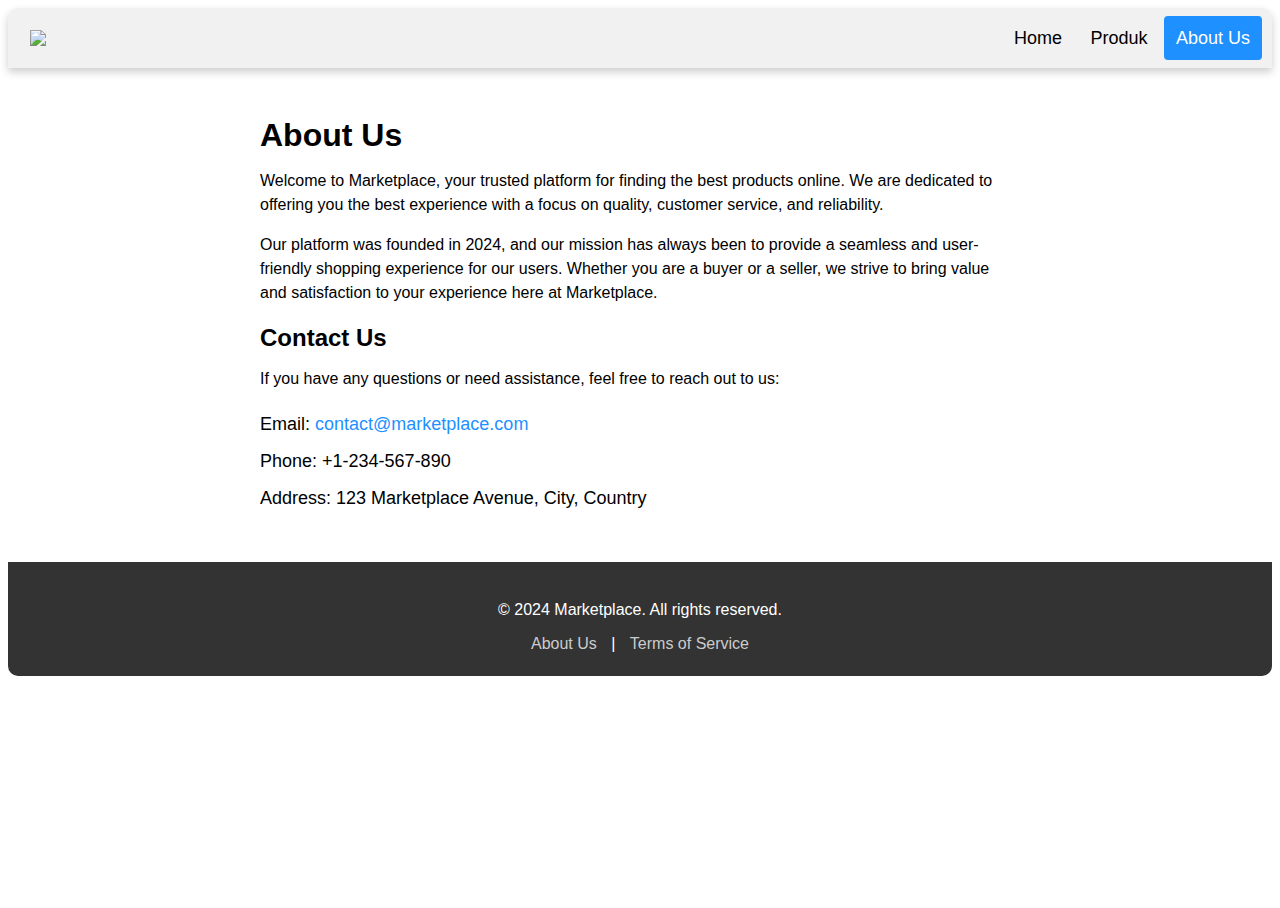
==== about.html @ 9ed4fa6a "rebuilt from scratch" ====
<!DOCTYPE html>
<html lang="en">
<head>
    <meta charset="UTF-8">
    <meta name="viewport" content="width=device-width, initial-scale=1.0">
    <title>About Us - Marketplace</title>
    <link rel="stylesheet" href="style.css">
</head>
<body class="contact">
    <div class="header">
        <a href="#"><img src="../favicon.ico"></a>
        <div class="header-menu">
            <a href="index.html">Home</a>
            <a href="produk/produk_index.html">Produk</a>
            <a class="active" href="about.html">About Us</a>
        </div>
    </div>

    <div class="container" style="text-align: left;">
        <h1>About Us</h1>
        <p>
            Welcome to Marketplace, your trusted platform for finding the best products online. We are dedicated to offering you the best experience with a focus on quality, customer service, and reliability.
        </p>
        <p>
            Our platform was founded in 2024, and our mission has always been to provide a seamless and user-friendly shopping experience for our users. Whether you are a buyer or a seller, we strive to bring value and satisfaction to your experience here at Marketplace.
        </p>
        <h2>Contact Us</h2>
        <p>If you have any questions or need assistance, feel free to reach out to us:</p>
        <ul class="contact-list">
            <li>Email: <a href="mailto:contact@marketplace.com">contact@marketplace.com</a></li>
            <li>Phone: +1-234-567-890</li>
            <li>Address: 123 Marketplace Avenue, City, Country</li>
        </ul>
    </div>

    <footer class="footer">
        <div class="footer-content">
            <p>&copy; 2024 Marketplace. All rights reserved.</p>
            <div class="footer-links">
                <a href="about.html">About Us</a> |
                <a onclick="location.href='https://www.youtube.com/watch?v=dQw4w9WgXcQ'" style="cursor: pointer;">Terms of Service</a>
            </div>
        </div>
    </footer>
</body>
</html>
---- style.css ----
/* Css Reset https://piccalil.li/blog/a-more-modern-css-reset */
 *,::after,::before{box-sizing:border-box}html{-moz-text-size-adjust:none;-webkit-text-size-adjust:none;text-size-adjust:none}blockquote,body,dd,dl,figure,h1,h2,h3,h4,p{margin-block-end:0}ol[role=list],ul[role=list]{list-style:none}body{min-height:100vh;line-height:1.5}button,h1,h2,h3,h4,input,label{line-height:1.1}h1,h2,h3,h4{text-wrap:balance}a:not([class]){text-decoration-skip-ink:auto;color:currentColor}img,picture{max-width:100%;display:block}button,input,select,textarea{font-family:inherit;font-size:inherit}textarea:not([rows]){min-height:10em}:target{scroll-margin-block:5ex}
 *{
     font-family: sans-serif;
 }
 /* Header */
 .header {
     background-color: #f1f1f1;
     padding: 10px;
     display: flex;
     justify-content: space-between;
     align-items: center;
     box-shadow: 0px 4px 8px rgba(0, 0, 0, 0.2);
     border-top-left-radius: 10px;
     border-top-right-radius: 10px ;
 }
 .header a {
     color: black;
     text-decoration: none;
     padding: 12px;
     font-size: 18px;
     border-radius: 4px;
 }
 .header a:hover {background-color: #ddd;}
 .header a.active {background-color: dodgerblue; color: white;}
 .header a.active:hover {background-color: dodgerblue;}
 @media screen and (max-width: 500px) {
    .header {
        flex-direction: row;
        align-items: center;
    }
    .header a {
        float: none;
        display: inline-block;
        text-align: left;
        padding: 10px 5px;
    }
    .header-menu {
        width: auto;
    }
    .logo img {
        display: block;
        margin: 0 auto;
    }
}
/* Footer */
  /* Footer */
  .footer {
    background-color: #333;
    color: white;
    padding: 20px;
    text-align: center;
    border-bottom-left-radius: 10px;
    border-bottom-right-radius: 10px ;
}
.footer-content {
    max-width: 800px;
    margin: 0 auto;
}
.footer-links {
    margin-top: 10px;
}
.footer-links a {
    color: #ccc;
    text-decoration: none;
    margin: 10px;
}
.footer-links a:hover {
    color: white;
}
 /* Main page */
 .hero {
    background: linear-gradient(rgba(157, 83, 88, 0.5), rgba(157, 83, 88, 0.5)), url('assets/bocy.jpg') no-repeat center center/cover;
    background-color: rgba(157, 83, 88, 0.6);
    height: 100vh;
    display: flex;
    align-items: center;
    justify-content: center;
    padding: 0;
    margin: 0;
    overflow: hidden;
    color: white;

}
.hero-content {
    max-width: 600px;
    background-color: rgba(0, 0, 0, 0.5);
    padding: 20px;
    border-radius: 10px;
    display: flex;
    flex-direction: column;
    align-items: stretch;
    text-align: center;
}
.hero-content .btn{
    display: grid;
    justify-content: center;
    align-items: center;
}
.hero h1 {
    font-size: 48px;
    margin-bottom: 10px;
}
.hero p {
    font-size: 20px;
}
/* the tombol'z */
.btn {
    background-color: dodgerblue;
    color: white;
    padding: 12px 24px;
    font-size: 18px;
    border: none;
    border-radius: 5px;
    cursor: pointer;
    transition: background-color 0.3s, transform 0.3s;
}
.btn:hover {
    background-color: #45a049;
    transform: scale(1.05);
}
/* tombol beda page */
.btn--hero {
margin-top: 10px;
}
.btn--primary{
    background-color: #007bff;
    transition: background-color 0.1s ease;
}
.btn--primary:hover{
    background-color: #0056b3;
}
.btn--sold{
    background-color: grey;
    cursor: not-allowed;
    transform: none;
}
.btn--sold:hover{
    background-color: grey;
    transform: none;
}
/* Prodcytjt Index grid */
.product-grid {
    display: grid;
    grid-template-columns: repeat(auto-fill, minmax(250px, 1fr));
    gap: 20px;
    padding: 20px;
}
.product-card {
    padding: 15px;
    border: 1px solid #ddd;
    border-radius: 5px;
    box-shadow: 0px 4px 8px rgba(0, 0, 0, 0.1);
    flex-direction: column;
    display: flex;
    text-align: center;
    align-items: center;
}
.product-description{
    overflow: scroll;
    max-height: 100px;
    flex: 1;
    margin: 0;
}
.product-description::-webkit-scrollbar {
    display: none;
  }
  /* Contact Section */
        .container {
            max-width: 800px;
            margin: 50px auto;
            padding: 0 20px;
        }
        .contact-list {
            list-style: none;
            padding: 0;
            margin: 20px 0;
        }
        .contact-list li {
            margin-bottom: 10px;
            font-size: 18px;
        }
        .contact-list a {
            color: dodgerblue;
            text-decoration: none;
        }
        .contact-list a:hover {
            text-decoration: underline;
        }
        /* Halaman Produk */
/* Container Styling */
.produk {
    display: flex;
    gap: 20px;
    align-items: center;
    padding: 20px;
    max-width: 100vw;
    justify-content: space-evenly;
}

/* Image container styling */
.img-produk {
    flex: 1;
    width: 20vw;
    max-width: 20vw;
}

.img-produk img {
    width: 100%;
    height: auto;
    border-radius: 10px;
}

/* Product details styling */
.desc-title-produk {
    flex: 1;
    display: flex;
    flex-direction: column;
    justify-content: flex-start;
    max-width: 50vw;
}

.desc-title-produk p {
    margin-bottom: 15px;
}
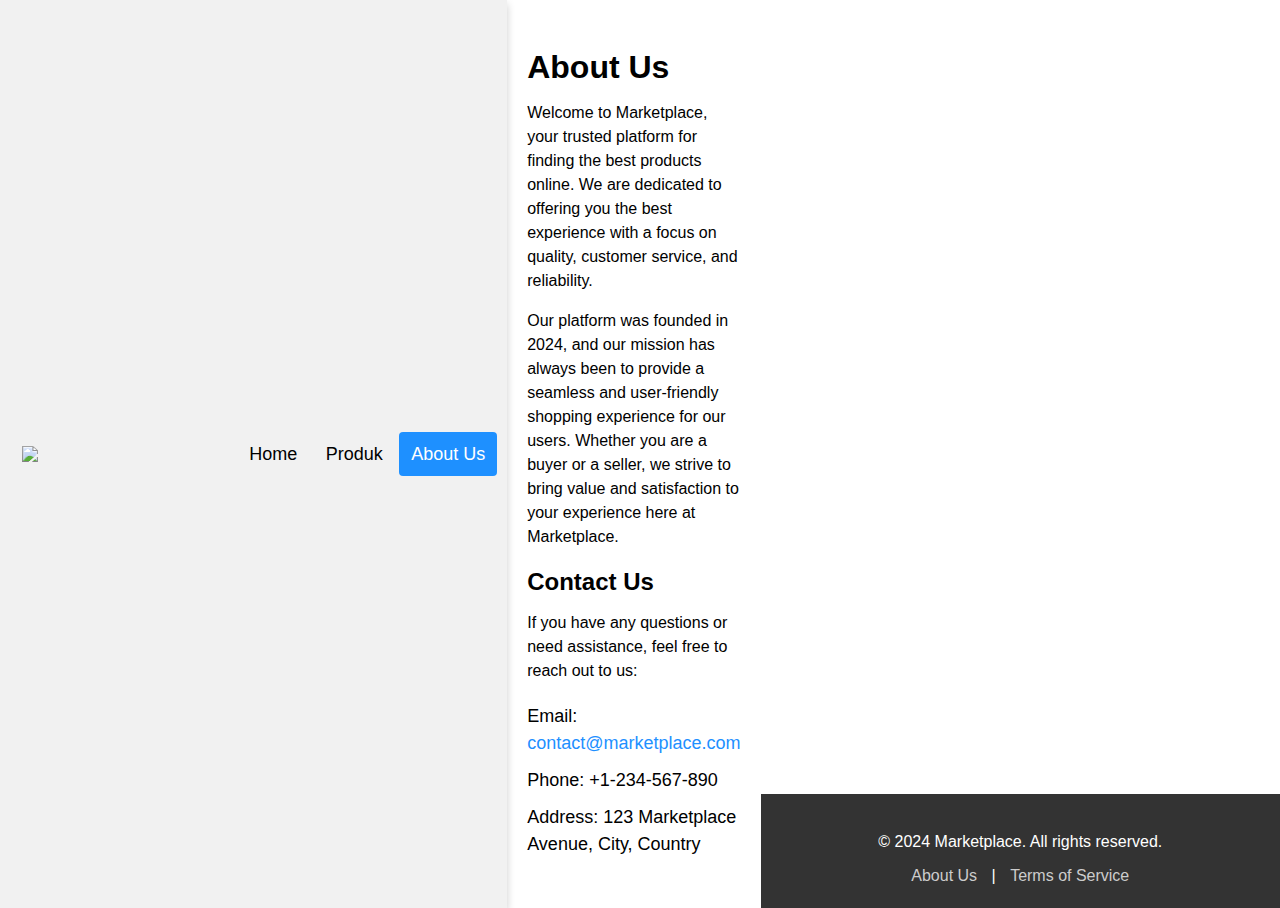
==== commit 775f2b22: "footer fix" ====
--- a/about.html
+++ b/about.html
@@ -5,10 +5,11 @@
     <meta name="viewport" content="width=device-width, initial-scale=1.0">
     <title>About Us - Marketplace</title>
     <link rel="stylesheet" href="style.css">
+    <link rel="icon" type="image/x-icon" href="assets/favicon.ico">
 </head>
 <body class="contact">
     <div class="header">
-        <a href="#"><img src="../favicon.ico"></a>
+        <a href="#"><img src="assets/favicon.ico"></a>
         <div class="header-menu">
             <a href="index.html">Home</a>
             <a href="produk/produk_index.html">Produk</a>
@@ -16,22 +17,24 @@
         </div>
     </div>
 
-    <div class="container" style="text-align: left;">
-        <h1>About Us</h1>
-        <p>
-            Welcome to Marketplace, your trusted platform for finding the best products online. We are dedicated to offering you the best experience with a focus on quality, customer service, and reliability.
-        </p>
-        <p>
-            Our platform was founded in 2024, and our mission has always been to provide a seamless and user-friendly shopping experience for our users. Whether you are a buyer or a seller, we strive to bring value and satisfaction to your experience here at Marketplace.
-        </p>
-        <h2>Contact Us</h2>
-        <p>If you have any questions or need assistance, feel free to reach out to us:</p>
-        <ul class="contact-list">
-            <li>Email: <a href="mailto:contact@marketplace.com">contact@marketplace.com</a></li>
-            <li>Phone: +1-234-567-890</li>
-            <li>Address: 123 Marketplace Avenue, City, Country</li>
-        </ul>
-    </div>
+    <main>
+        <div class="container" style="text-align: left;">
+            <h1>About Us</h1>
+            <p>
+                Welcome to Marketplace, your trusted platform for finding the best products online. We are dedicated to offering you the best experience with a focus on quality, customer service, and reliability.
+            </p>
+            <p>
+                Our platform was founded in 2024, and our mission has always been to provide a seamless and user-friendly shopping experience for our users. Whether you are a buyer or a seller, we strive to bring value and satisfaction to your experience here at Marketplace.
+            </p>
+            <h2>Contact Us</h2>
+            <p>If you have any questions or need assistance, feel free to reach out to us:</p>
+            <ul class="contact-list">
+                <li>Email: <a href="mailto:contact@marketplace.com">contact@marketplace.com</a></li>
+                <li>Phone: +1-234-567-890</li>
+                <li>Address: 123 Marketplace Avenue, City, Country</li>
+            </ul>
+        </div>
+    </main>
 
     <footer class="footer">
         <div class="footer-content">
--- a/style.css
+++ b/style.css
@@ -1,8 +1,19 @@
  /* Css Reset https://piccalil.li/blog/a-more-modern-css-reset */
- *,::after,::before{box-sizing:border-box}html{-moz-text-size-adjust:none;-webkit-text-size-adjust:none;text-size-adjust:none}blockquote,body,dd,dl,figure,h1,h2,h3,h4,p{margin-block-end:0}ol[role=list],ul[role=list]{list-style:none}body{min-height:100vh;line-height:1.5}button,h1,h2,h3,h4,input,label{line-height:1.1}h1,h2,h3,h4{text-wrap:balance}a:not([class]){text-decoration-skip-ink:auto;color:currentColor}img,picture{max-width:100%;display:block}button,input,select,textarea{font-family:inherit;font-size:inherit}textarea:not([rows]){min-height:10em}:target{scroll-margin-block:5ex}
- *{
-     font-family: sans-serif;
- }
+*,::after,::before{box-sizing:border-box}html{-moz-text-size-adjust:none;-webkit-text-size-adjust:none;text-size-adjust:none}blockquote,body,dd,dl,figure,h1,h2,h3,h4,p{margin-block-end:0}ol[role=list],ul[role=list]{list-style:none}body{min-height:100vh;line-height:1.5}button,h1,h2,h3,h4,input,label{line-height:1.1}h1,h2,h3,h4{text-wrap:balance}a:not([class]){text-decoration-skip-ink:auto;color:currentColor}img,picture{max-width:100%;display:block}button,input,select,textarea{font-family:inherit;font-size:inherit}textarea:not([rows]){min-height:10em}:target{scroll-margin-block:5ex}
+*{
+    font-family: sans-serif;
+}
+body, html {
+    margin: 0;
+    padding: 0;
+    width: 100%;
+    min-height: 100vh;
+    display: flex;
+    flex-direction: row;
+}
+main {
+    flex: 1;
+}
  /* Header */
  .header {
      background-color: #f1f1f1;
@@ -11,8 +22,9 @@
      justify-content: space-between;
      align-items: center;
      box-shadow: 0px 4px 8px rgba(0, 0, 0, 0.2);
-     border-top-left-radius: 10px;
-     border-top-right-radius: 10px ;
+     margin: 0;
+     border-radius: 0;
+     width: 100%;
  }
  .header a {
      color: black;
@@ -50,8 +62,10 @@
     color: white;
     padding: 20px;
     text-align: center;
-    border-bottom-left-radius: 10px;
-    border-bottom-right-radius: 10px ;
+    margin: 0;
+    border-radius: 0;
+    width: 100%;
+    margin-top: auto;
 }
 .footer-content {
     max-width: 800px;
@@ -201,8 +215,7 @@
 /* Image container styling */
 .img-produk {
     flex: 1;
-    width: 20vw;
-    max-width: 20vw;
+    max-width: 40vw;
 }
 
 .img-produk img {
@@ -222,4 +235,15 @@
 
 .desc-title-produk p {
     margin-bottom: 15px;
+}
+@media (max-width: 500px) {
+    .produk {
+        flex-direction: column;
+    }
+    .img-produk,
+    .desc-title-produk {
+        width: 80vw;
+        max-width: 80vw;
+        text-align: center;
+    }
 }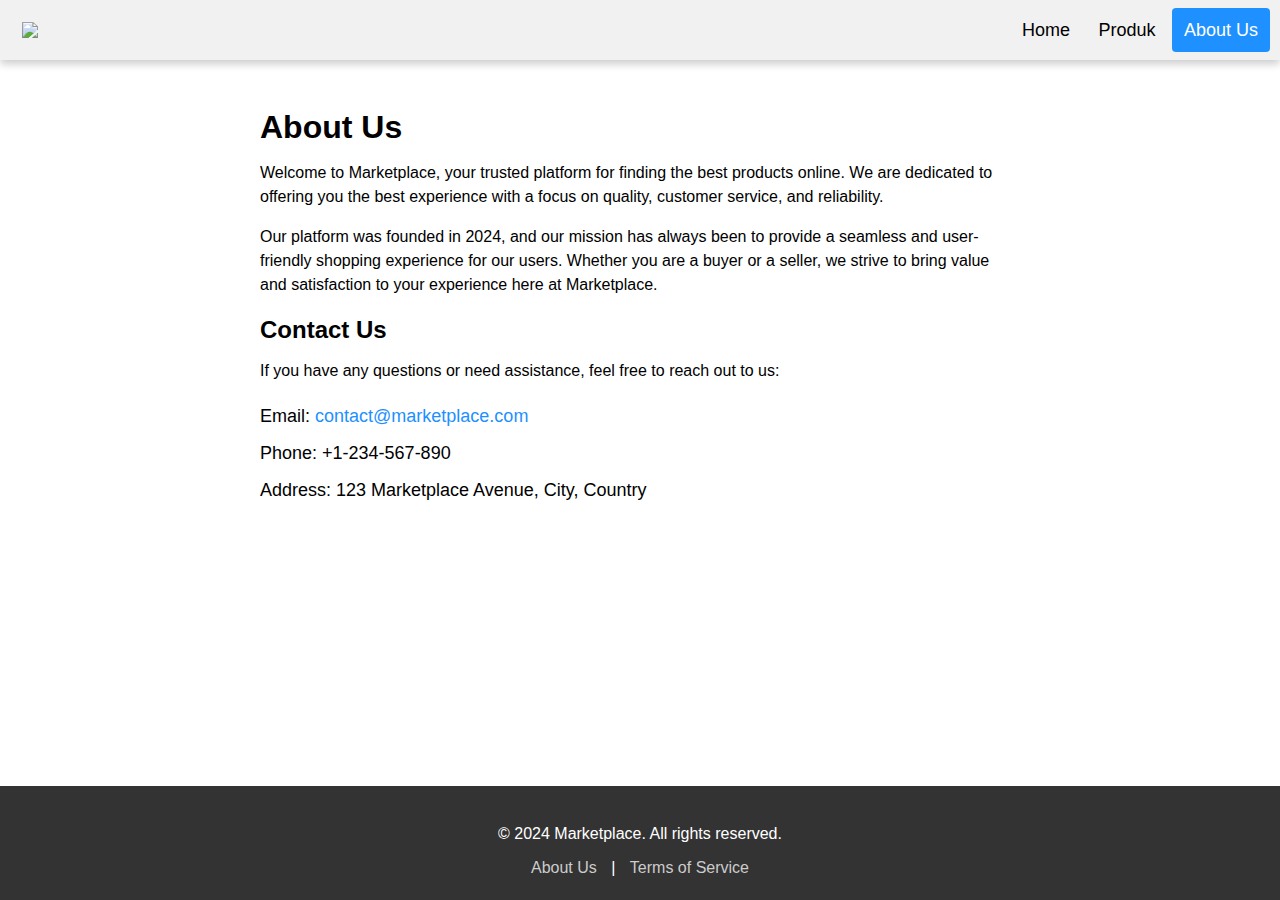
==== commit 493a72ce: "always link favicon to index" ====
--- a/about.html
+++ b/about.html
@@ -9,7 +9,7 @@
 </head>
 <body class="contact">
     <div class="header">
-        <a href="#"><img src="assets/favicon.ico"></a>
+        <a href="index.html"><img src="assets/favicon.ico"></a>
         <div class="header-menu">
             <a href="index.html">Home</a>
             <a href="produk/produk_index.html">Produk</a>
--- a/style.css
+++ b/style.css
@@ -9,7 +9,7 @@
     width: 100%;
     min-height: 100vh;
     display: flex;
-    flex-direction: row;
+    flex-direction: column;
 }
 main {
     flex: 1;
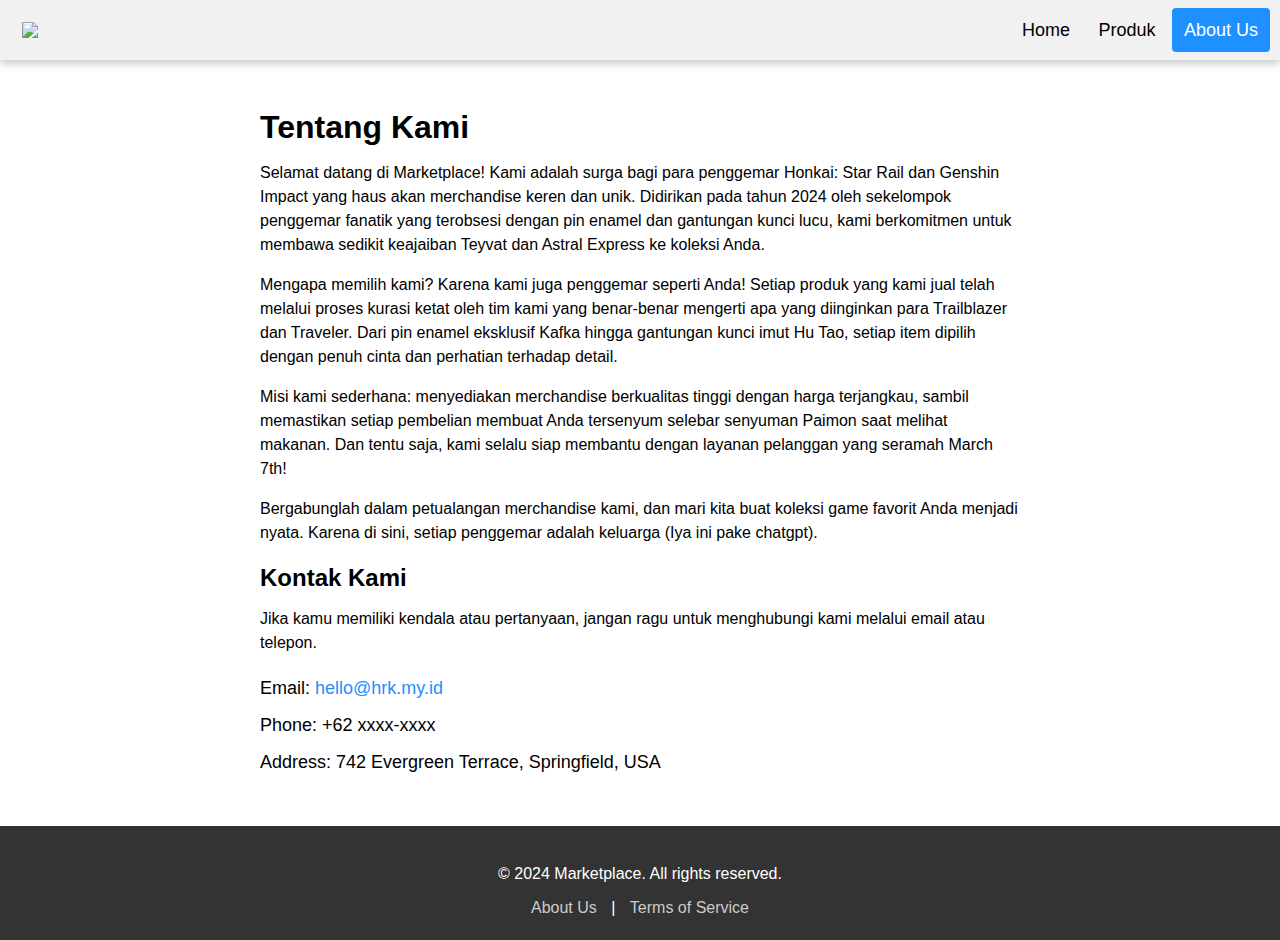
==== commit 0c5043d0: "add content" ====
--- a/about.html
+++ b/about.html
@@ -19,19 +19,29 @@
 
     <main>
         <div class="container" style="text-align: left;">
-            <h1>About Us</h1>
-            <p>
-                Welcome to Marketplace, your trusted platform for finding the best products online. We are dedicated to offering you the best experience with a focus on quality, customer service, and reliability.
-            </p>
-            <p>
-                Our platform was founded in 2024, and our mission has always been to provide a seamless and user-friendly shopping experience for our users. Whether you are a buyer or a seller, we strive to bring value and satisfaction to your experience here at Marketplace.
-            </p>
-            <h2>Contact Us</h2>
-            <p>If you have any questions or need assistance, feel free to reach out to us:</p>
+            <div class="about-content">
+                <h1>Tentang Kami</h1>
+                <div class="about-text">
+                    <p>
+                        Selamat datang di Marketplace! Kami adalah surga bagi para penggemar Honkai: Star Rail dan Genshin Impact yang haus akan merchandise keren dan unik. Didirikan pada tahun 2024 oleh sekelompok penggemar fanatik yang terobsesi dengan pin enamel dan gantungan kunci lucu, kami berkomitmen untuk membawa sedikit keajaiban Teyvat dan Astral Express ke koleksi Anda.
+                    </p>
+                    <p>
+                        Mengapa memilih kami? Karena kami juga penggemar seperti Anda! Setiap produk yang kami jual telah melalui proses kurasi ketat oleh tim kami yang benar-benar mengerti apa yang diinginkan para Trailblazer dan Traveler. Dari pin enamel eksklusif Kafka hingga gantungan kunci imut Hu Tao, setiap item dipilih dengan penuh cinta dan perhatian terhadap detail.
+                    </p>
+                    <p>
+                        Misi kami sederhana: menyediakan merchandise berkualitas tinggi dengan harga terjangkau, sambil memastikan setiap pembelian membuat Anda tersenyum selebar senyuman Paimon saat melihat makanan. Dan tentu saja, kami selalu siap membantu dengan layanan pelanggan yang seramah March 7th!
+                    </p>
+                    <p>
+                        Bergabunglah dalam petualangan merchandise kami, dan mari kita buat koleksi game favorit Anda menjadi nyata. Karena di sini, setiap penggemar adalah keluarga (Iya ini pake chatgpt).
+                    </p>
+                </div>
+            </div>
+            <h2>Kontak Kami</h2>
+            <p>Jika kamu memiliki kendala atau pertanyaan, jangan ragu untuk menghubungi kami melalui email atau telepon.</p>
             <ul class="contact-list">
-                <li>Email: <a href="mailto:contact@marketplace.com">contact@marketplace.com</a></li>
-                <li>Phone: +1-234-567-890</li>
-                <li>Address: 123 Marketplace Avenue, City, Country</li>
+                <li>Email: <a href="mailto:hello@hrk.my.id">hello@hrk.my.id</a></li>
+                <li>Phone: +62 xxxx-xxxx</li>
+                <li>Address: 742 Evergreen Terrace, Springfield, USA</li>
             </ul>
         </div>
     </main>
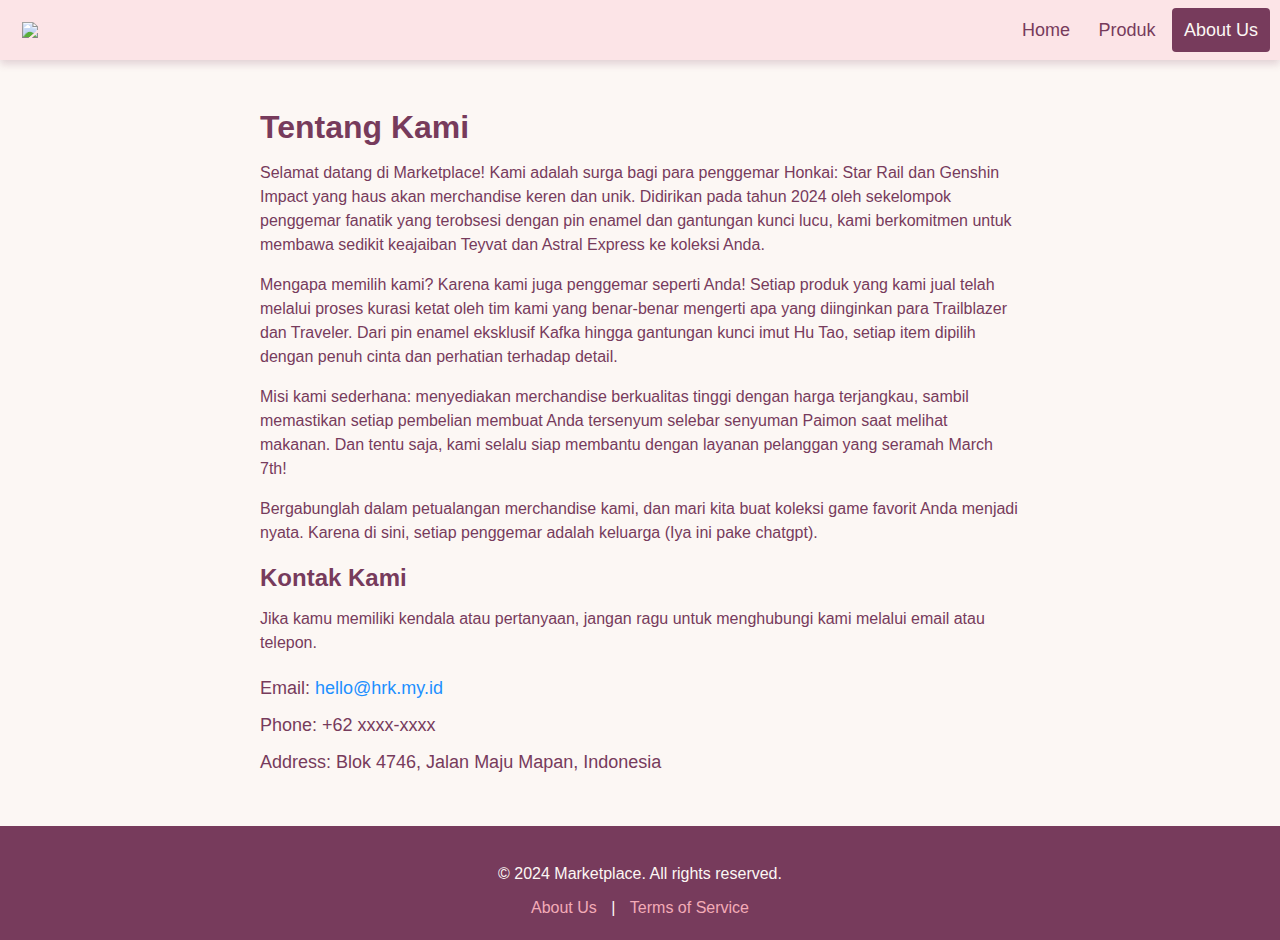
==== commit bf01d392: "ganti alamat" ====
--- a/about.html
+++ b/about.html
@@ -41,7 +41,7 @@
             <ul class="contact-list">
                 <li>Email: <a href="mailto:hello@hrk.my.id">hello@hrk.my.id</a></li>
                 <li>Phone: +62 xxxx-xxxx</li>
-                <li>Address: 742 Evergreen Terrace, Springfield, USA</li>
+                <li>Address: Blok 4746, Jalan Maju Mapan, Indonesia</li>
             </ul>
         </div>
     </main>
--- a/style.css
+++ b/style.css
@@ -1,5 +1,19 @@
  /* Css Reset https://piccalil.li/blog/a-more-modern-css-reset */
 *,::after,::before{box-sizing:border-box}html{-moz-text-size-adjust:none;-webkit-text-size-adjust:none;text-size-adjust:none}blockquote,body,dd,dl,figure,h1,h2,h3,h4,p{margin-block-end:0}ol[role=list],ul[role=list]{list-style:none}body{min-height:100vh;line-height:1.5}button,h1,h2,h3,h4,input,label{line-height:1.1}h1,h2,h3,h4{text-wrap:balance}a:not([class]){text-decoration-skip-ink:auto;color:currentColor}img,picture{max-width:100%;display:block}button,input,select,textarea{font-family:inherit;font-size:inherit}textarea:not([rows]){min-height:10em}:target{scroll-margin-block:5ex}
+
+:root {
+    --misty-rose: #FCE4E7ff;
+    --china-rose: #A9627Cff;
+    --tea-rose-red: #F5CBCBff;
+    --mountbatten-pink: #AA7491ff;
+    --cherry-blossom-pink: #F3ABB7ff;
+    --puce: #CE919Eff;
+    --china-rose-2: #995D7Cff;
+    --isabelline: #FCF7F4ff;
+    --rosy-brown: #CFA6A8ff;
+    --quinacridone-magenta: #773B5Cff;
+}
+
 *{
     font-family: sans-serif;
 }
@@ -10,32 +24,33 @@
     min-height: 100vh;
     display: flex;
     flex-direction: column;
+    background-color: var(--isabelline);
+    color: var(--quinacridone-magenta);
 }
 main {
     flex: 1;
 }
  /* Header */
  .header {
-     background-color: #f1f1f1;
+     background-color: var(--misty-rose);
      padding: 10px;
      display: flex;
      justify-content: space-between;
      align-items: center;
-     box-shadow: 0px 4px 8px rgba(0, 0, 0, 0.2);
-     margin: 0;
+     box-shadow: 0px 4px 8px rgba(119, 59, 92, 0.2);
      border-radius: 0;
      width: 100%;
- }
+}
  .header a {
-     color: black;
+     color: var(--quinacridone-magenta);
      text-decoration: none;
      padding: 12px;
      font-size: 18px;
      border-radius: 4px;
- }
- .header a:hover {background-color: #ddd;}
- .header a.active {background-color: dodgerblue; color: white;}
- .header a.active:hover {background-color: dodgerblue;}
+}
+ .header a:hover {background-color: var(--tea-rose-red);}
+ .header a.active {background-color: var(--quinacridone-magenta); color: var(--isabelline);}
+ .header a.active:hover {background-color: var(--china-rose-2);}
  @media screen and (max-width: 500px) {
     .header {
         flex-direction: row;
@@ -58,8 +73,8 @@
 /* Footer */
   /* Footer */
   .footer {
-    background-color: #333;
-    color: white;
+    background-color: var(--quinacridone-magenta);
+    color: var(--isabelline);
     padding: 20px;
     text-align: center;
     margin: 0;
@@ -75,82 +90,106 @@
     margin-top: 10px;
 }
 .footer-links a {
-    color: #ccc;
+    color: var(--cherry-blossom-pink);
     text-decoration: none;
     margin: 10px;
 }
 .footer-links a:hover {
-    color: white;
+    color: var(--isabelline);
 }
  /* Main page */
  .hero {
-    background: linear-gradient(rgba(157, 83, 88, 0.5), rgba(157, 83, 88, 0.5)), url('assets/bocy.jpg') no-repeat center center/cover;
-    background-color: rgba(157, 83, 88, 0.6);
+    position: relative;
     height: 100vh;
+    width: 100%;
+    overflow: hidden;
     display: flex;
     align-items: center;
     justify-content: center;
-    padding: 0;
-    margin: 0;
-    overflow: hidden;
-    color: white;
-
+}
+
+.hero-image {
+    position: absolute;
+    top: 0;
+    left: 0;
+    width: 100%;
+    height: 100%;
+    object-fit: cover;
+    filter: brightness(0.7);
+}
+
+.hero::before {
+    content: "";
+    position: absolute;
+    top: 0;
+    left: 0;
+    width: 100%;
+    height: 100%;
+    background: linear-gradient(rgba(119, 59, 92, 0.7), rgba(119, 59, 92, 0.7));
+    z-index: -1;
 }
 .hero-content {
-    max-width: 600px;
-    background-color: rgba(0, 0, 0, 0.5);
+    position: absolute;
+    top: 50%;
+    left: 50%;
+    transform: translate(-50%, -50%);
+    text-align: center;
+    background-color: rgba(252, 247, 244, 0.9);
     padding: 20px;
     border-radius: 10px;
     display: flex;
     flex-direction: column;
     align-items: stretch;
-    text-align: center;
-}
-.hero-content .btn{
-    display: grid;
-    justify-content: center;
+    max-width: 600px;
+    width: 90%;
     align-items: center;
 }
 .hero h1 {
     font-size: 48px;
     margin-bottom: 10px;
+    color: var(--quinacridone-magenta);
 }
 .hero p {
     font-size: 20px;
+    color: var(--china-rose-2);
 }
 /* the tombol'z */
 .btn {
-    background-color: dodgerblue;
-    color: white;
+    background-color: var(--quinacridone-magenta);
+    color: var(--isabelline);
     padding: 12px 24px;
     font-size: 18px;
     border: none;
     border-radius: 5px;
     cursor: pointer;
-    transition: background-color 0.3s, transform 0.3s;
+    transition: all 0.3s ease;
 }
 .btn:hover {
-    background-color: #45a049;
+    background-color: var(--china-rose-2);
     transform: scale(1.05);
 }
 /* tombol beda page */
 .btn--hero {
 margin-top: 10px;
+text-decoration: none;
 }
 .btn--primary{
-    background-color: #007bff;
+    background-color: var(--quinacridone-magenta);
+    color: var(--isabelline);
     transition: background-color 0.1s ease;
+    text-decoration: none;
 }
 .btn--primary:hover{
-    background-color: #0056b3;
+    background-color: var(--china-rose-2);
 }
 .btn--sold{
-    background-color: grey;
+    background-color: var(--rosy-brown);
     cursor: not-allowed;
     transform: none;
+    color: var(--isabelline);
 }
 .btn--sold:hover{
-    background-color: grey;
+    background-color: var(--rosy-brown);
     transform: none;
 }
 /* Prodcytjt Index grid */
@@ -162,13 +201,19 @@
 }
 .product-card {
     padding: 15px;
-    border: 1px solid #ddd;
+    border: 1px solid var(--tea-rose-red);
     border-radius: 5px;
-    box-shadow: 0px 4px 8px rgba(0, 0, 0, 0.1);
+    box-shadow: 0px 4px 8px rgba(119, 59, 92, 0.1);
     flex-direction: column;
     display: flex;
     text-align: center;
-    align-items: center;
+    height: 100%;
+    background-color: var(--isabelline);
+    transition: transform 0.3s ease, box-shadow 0.3s ease;
+}
+.product-card:hover {
+    transform: translateY(-5px);
+    box-shadow: 0 5px 15px rgba(119, 59, 92, 0.2);
 }
 .product-description{
     overflow: scroll;
@@ -246,4 +291,25 @@
         max-width: 80vw;
         text-align: center;
     }
+}
+
+img {
+    max-width: 100%;
+    height: auto;
+    display: block;
+    object-fit: contain;
+}
+
+.img-produk img {
+    width: 100%;
+    height: auto;
+    max-width: 600px;
+    object-fit: contain;
+}
+
+.product-card img {
+    width: 100%;
+    height: auto;
+    max-width: 300px;
+    object-fit: contain;
 }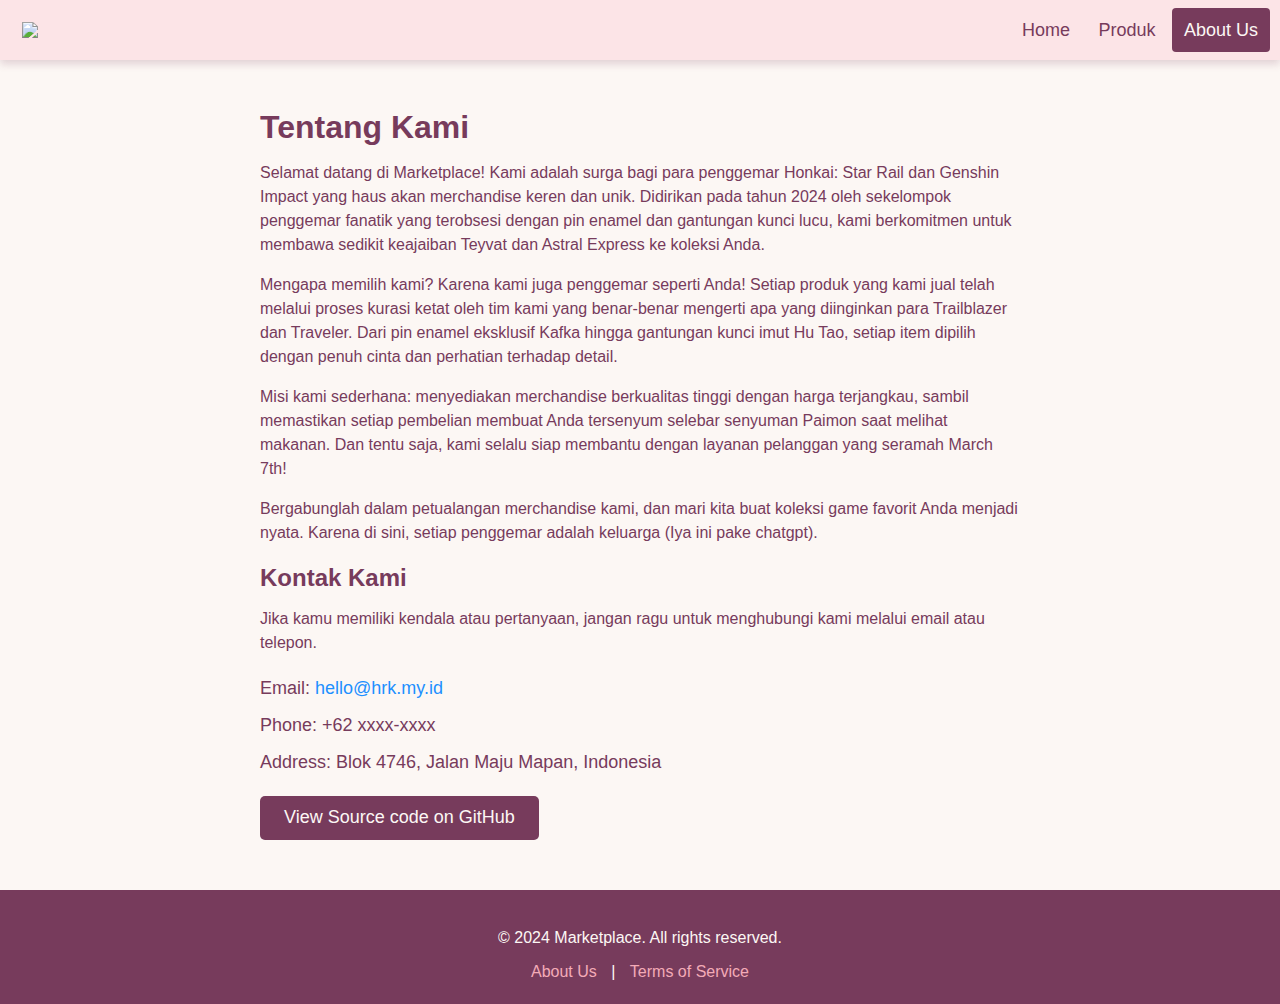
==== commit 5d45f6be: "last commit i hope" ====
--- a/about.html
+++ b/about.html
@@ -43,6 +43,7 @@
                 <li>Phone: +62 xxxx-xxxx</li>
                 <li>Address: Blok 4746, Jalan Maju Mapan, Indonesia</li>
             </ul>
+            <button class="btn btn--primary" onclick="location.href='https://github.com/hfzrk/marketplace-akhir'">View Source code on GitHub</button>
         </div>
     </main>
 
--- a/style.css
+++ b/style.css
@@ -13,7 +13,6 @@
     --rosy-brown: #CFA6A8ff;
     --quinacridone-magenta: #773B5Cff;
 }
-
 *{
     font-family: sans-serif;
 }
@@ -31,27 +30,27 @@
     flex: 1;
 }
  /* Header */
- .header {
-     background-color: var(--misty-rose);
-     padding: 10px;
-     display: flex;
-     justify-content: space-between;
-     align-items: center;
-     box-shadow: 0px 4px 8px rgba(119, 59, 92, 0.2);
-     border-radius: 0;
-     width: 100%;
-}
- .header a {
-     color: var(--quinacridone-magenta);
-     text-decoration: none;
-     padding: 12px;
-     font-size: 18px;
-     border-radius: 4px;
-}
- .header a:hover {background-color: var(--tea-rose-red);}
- .header a.active {background-color: var(--quinacridone-magenta); color: var(--isabelline);}
- .header a.active:hover {background-color: var(--china-rose-2);}
- @media screen and (max-width: 500px) {
+.header {
+    background-color: var(--misty-rose);
+    padding: 10px;
+    display: flex;
+    justify-content: space-between;
+    align-items: center;
+    box-shadow: 0px 4px 8px rgba(119, 59, 92, 0.2);
+    border-radius: 0;
+width: 100%;
+}
+.header a {
+    color: var(--quinacridone-magenta);
+    text-decoration: none;
+    padding: 12px;
+    font-size: 18px;
+    border-radius: 4px;
+}
+.header a:hover {background-color: var(--tea-rose-red);}
+.header a.active {background-color: var(--quinacridone-magenta); color: var(--isabelline);}
+.header a.active:hover {background-color: var(--china-rose-2);}
+@media screen and (max-width: 500px) {
     .header {
         flex-direction: row;
         align-items: center;
@@ -72,7 +71,7 @@
 }
 /* Footer */
   /* Footer */
-  .footer {
+.footer {
     background-color: var(--quinacridone-magenta);
     color: var(--isabelline);
     padding: 20px;
@@ -98,7 +97,7 @@
     color: var(--isabelline);
 }
  /* Main page */
- .hero {
+.hero {
     position: relative;
     height: 100vh;
     width: 100%;
@@ -223,7 +222,7 @@
 }
 .product-description::-webkit-scrollbar {
     display: none;
-  }
+}
   /* Contact Section */
         .container {
             max-width: 800px;
@@ -268,7 +267,6 @@
     height: auto;
     border-radius: 10px;
 }
-
 /* Product details styling */
 .desc-title-produk {
     flex: 1;
@@ -277,7 +275,6 @@
     justify-content: flex-start;
     max-width: 50vw;
 }
-
 .desc-title-produk p {
     margin-bottom: 15px;
 }
@@ -292,21 +289,18 @@
         text-align: center;
     }
 }
-
 img {
     max-width: 100%;
     height: auto;
     display: block;
     object-fit: contain;
 }
-
 .img-produk img {
     width: 100%;
     height: auto;
     max-width: 600px;
     object-fit: contain;
 }
-
 .product-card img {
     width: 100%;
     height: auto;
